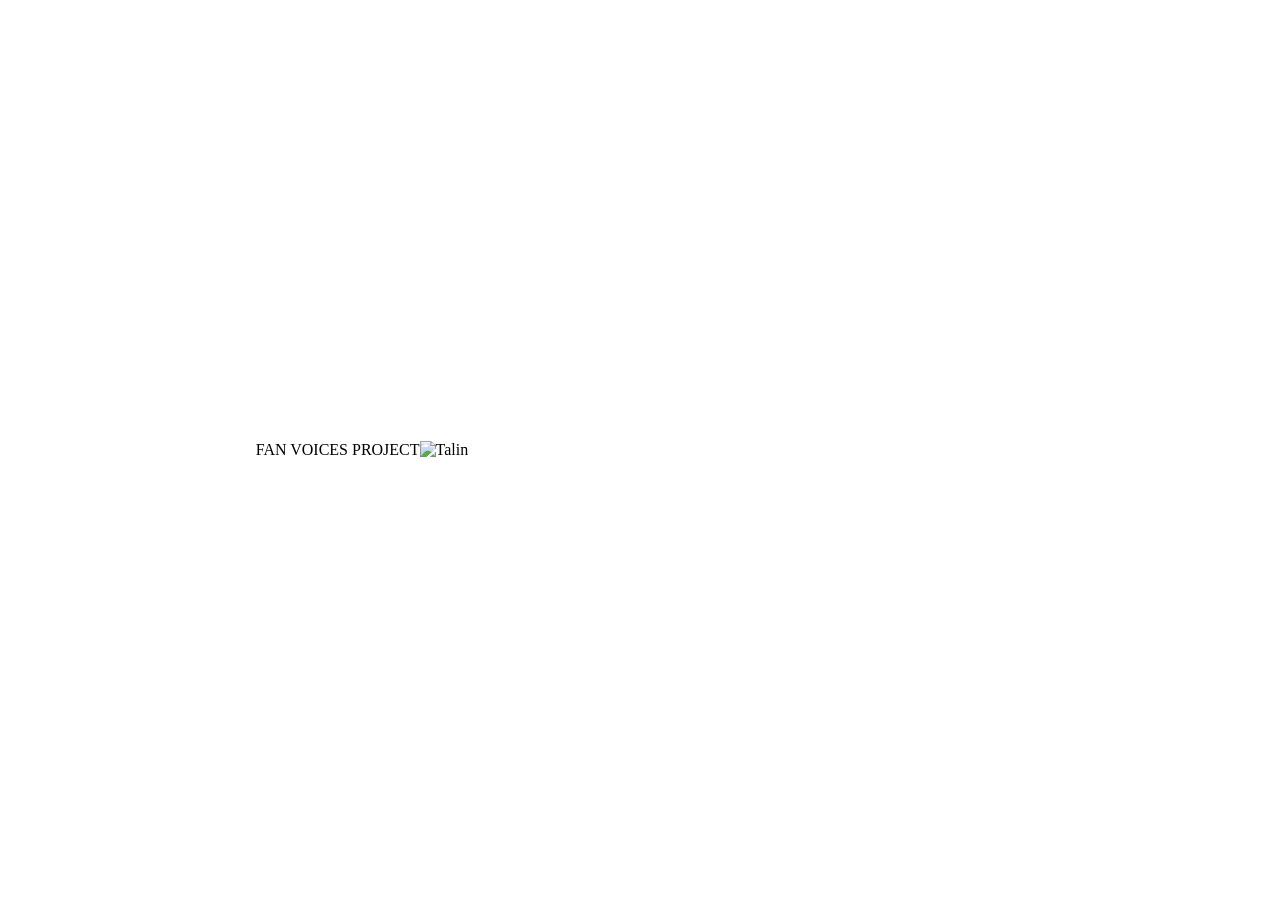
==== index.html @ 864c06b7 "Update index.html with new content and styles" ====
<!DOCTYPE html>
<html lang="en">
<head>
<meta charset="UTF-8">
<meta name="viewport" content="width=device-width, initial-scale=1.0">
<title>Fan Voices For Talin</title>
<link href="https://fonts.googleapis.com/css2?family=Cormorant+Garamond:wght@400;500;600&family=Montserrat:wght@300;400&display=swap" rel="stylesheet">
<link rel="stylesheet" href="style.css">
</head>
<body>
<section class="hero">
<div class="top-text">
<p>FAN VOICES PROJECT</p>
</div>
<div class="image-container">
<img src="images/talin.png" alt="Talin">
</div>
<div class="content">
<h1>TALIN</h1>
<h2>FOR TALIN'S BIRTHDAY</h2>
<p>
A special collection of birthday wishes
from fans around the world.
</p>
<a href="voices.html" class="enter-btn">
ENTER
</a>
</div>
</section>
</body>
</html>
---- style.css ----
@import url(‘https://fonts.googleapis.com/css2?family=Cormorant+Garamond:wght@300;400;500;600&family=Inter:wght@300;400;500&display=swap’);

*{
margin:0;
padding:0;
box-sizing:border-box;
}

body{
overflow:hidden;
}

.hero{
position:relative;
width:100%;
height:100vh;
display:flex;
justify-content:center;
align-items:center;
text-align:center;
}

.background{
position:absolute;
top:0;
left:0;
width:100%;
height:100%;
object-fit:cover;
}

.overlay{
position:absolute;
inset:0;
background:rgba(0,0,0,0.28);
}

.content{
position:relative;
z-index:2;
color:white;
max-width:700px;
padding:30px;
animation:fadeUp 1.5s ease;
}

.content h1{
font-family:‘Cormorant Garamond’,serif;
font-size:95px;
font-weight:500;
letter-spacing:8px;
line-height:1;
}

.content h2{
font-family:‘Inter’,sans-serif;
font-size:14px;
font-weight:300;
letter-spacing:8px;
margin-top:15px;
text-transform:uppercase;
}

.content p{
font-family:‘Inter’,sans-serif;
font-size:17px;
font-weight:300;
line-height:1.9;
margin-top:35px;
margin-bottom:45px;
}

.enter-btn{
display:inline-block;
padding:16px 55px;
border:1px solid rgba(255,255,255,.9);
text-decoration:none;
color:white;
font-family:‘Inter’,sans-serif;
font-size:12px;
letter-spacing:4px;
transition:.4s;
}

.enter-btn:hover{
background:white;
color:black;
}

@keyframes fadeUp{
from{
opacity:0;
transform:translateY(40px);
}

to{
opacity:1;
transform:translateY(0);
}
}
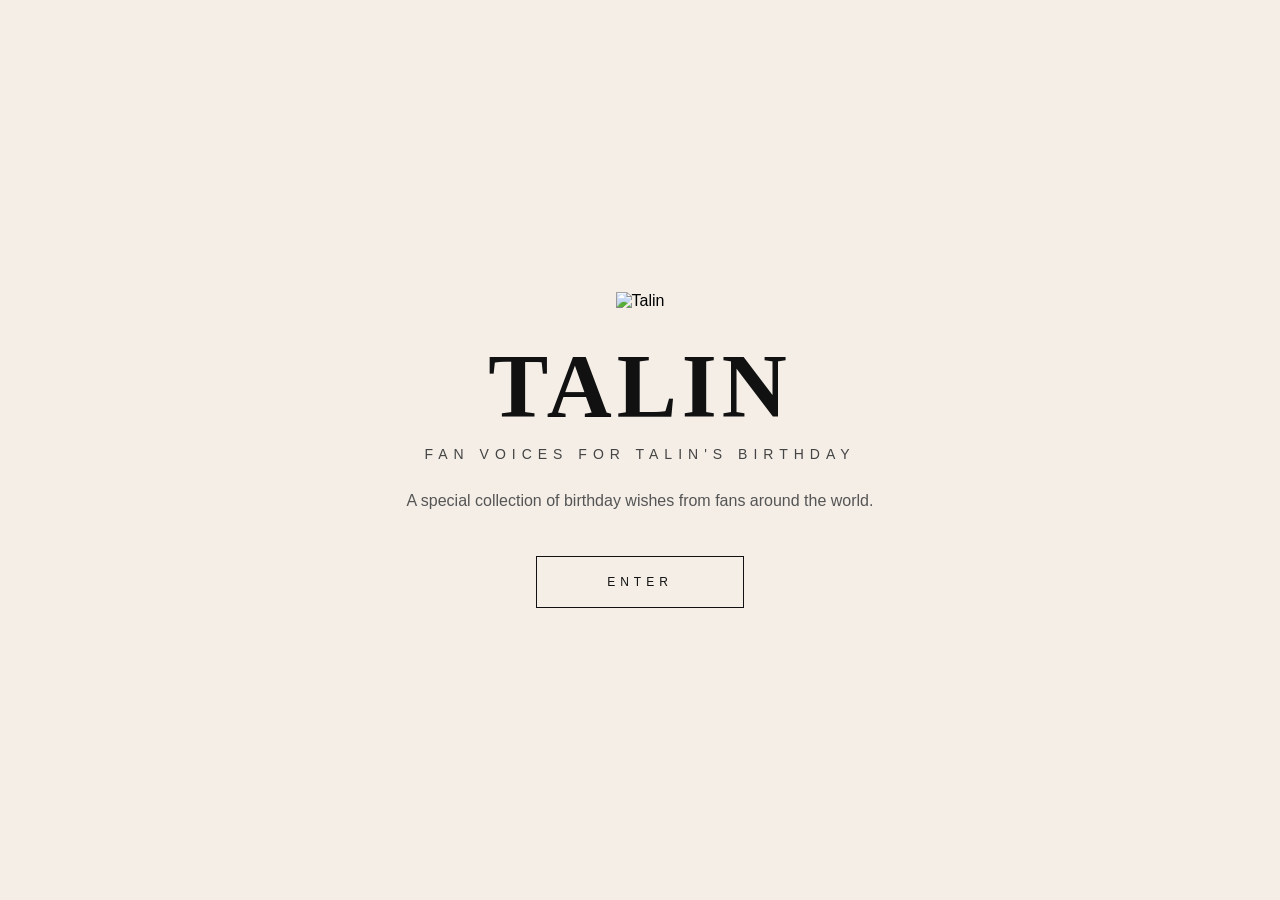
==== commit 37c1b521: "Update font links and section headings in index.html" ====
--- a/index.html
+++ b/index.html
@@ -4,20 +4,17 @@
 <meta charset="UTF-8">
 <meta name="viewport" content="width=device-width, initial-scale=1.0">
 <title>Fan Voices For Talin</title>
-<link href="https://fonts.googleapis.com/css2?family=Cormorant+Garamond:wght@400;500;600&family=Montserrat:wght@300;400&display=swap" rel="stylesheet">
+<link rel="preconnect" href="https://fonts.googleapis.com">
+<link rel="preconnect" href="https://fonts.gstatic.com" crossorigin>
+<link href="https://fonts.googleapis.com/css2?family=Cormorant+Garamond:wght@400;500;600;700&family=Montserrat:wght@300;400&display=swap" rel="stylesheet">
 <link rel="stylesheet" href="style.css">
 </head>
 <body>
 <section class="hero">
-<div class="top-text">
-<p>FAN VOICES PROJECT</p>
-</div>
-<div class="image-container">
-<img src="images/talin.png" alt="Talin">
-</div>
+<img src="images/talin.jpg" alt="Talin">
 <div class="content">
 <h1>TALIN</h1>
-<h2>FOR TALIN'S BIRTHDAY</h2>
+<h2>FAN VOICES FOR TALIN'S BIRTHDAY</h2>
 <p>
 A special collection of birthday wishes
 from fans around the world.
--- a/style.css
+++ b/style.css
@@ -1,4 +1,4 @@
-@import url(‘https://fonts.googleapis.com/css2?family=Cormorant+Garamond:wght@300;400;500;600&family=Inter:wght@300;400;500&display=swap’);
+@import url(‘https://fonts.googleapis.com/css2?family=Cormorant+Garamond:wght@400;500;600&family=Montserrat:wght@300;400&display=swap’);
 
 *{
 margin:0;
@@ -7,92 +7,87 @@
 }
 
 body{
-overflow:hidden;
+background:#F4EEE7;
+font-family:‘Montserrat’,sans-serif;
+overflow-x:hidden;
 }
 
 .hero{
-position:relative;
-width:100%;
-height:100vh;
+min-height:100vh;
 display:flex;
+flex-direction:column;
 justify-content:center;
 align-items:center;
+padding:40px 20px;
 text-align:center;
 }
 
-.background{
-position:absolute;
-top:0;
-left:0;
-width:100%;
-height:100%;
-object-fit:cover;
+.top-text{
+letter-spacing:4px;
+font-size:12px;
+margin-bottom:25px;
+color:#444;
 }
 
-.overlay{
-position:absolute;
-inset:0;
-background:rgba(0,0,0,0.28);
+.image-container img{
+width:420px;
+max-width:90vw;
+height:auto;
+display:block;
+margin:auto;
+filter:drop-shadow(0 20px 40px rgba(0,0,0,.15));
 }
 
 .content{
-position:relative;
-z-index:2;
-color:white;
-max-width:700px;
-padding:30px;
-animation:fadeUp 1.5s ease;
+margin-top:25px;
+animation:fadeUp 1.3s ease;
 }
 
 .content h1{
 font-family:‘Cormorant Garamond’,serif;
-font-size:95px;
-font-weight:500;
-letter-spacing:8px;
-line-height:1;
+font-size:90px;
+font-weight:600;
+letter-spacing:5px;
+color:#111;
 }
 
 .content h2{
-font-family:‘Inter’,sans-serif;
 font-size:14px;
+letter-spacing:6px;
 font-weight:300;
-letter-spacing:8px;
-margin-top:15px;
-text-transform:uppercase;
+margin-top:8px;
+color:#444;
 }
 
 .content p{
-font-family:‘Inter’,sans-serif;
-font-size:17px;
-font-weight:300;
-line-height:1.9;
-margin-top:35px;
-margin-bottom:45px;
+max-width:500px;
+margin:25px auto 40px;
+line-height:1.8;
+color:#555;
 }
 
 .enter-btn{
 display:inline-block;
-padding:16px 55px;
-border:1px solid rgba(255,255,255,.9);
+padding:18px 70px;
+border:1px solid #111;
 text-decoration:none;
-color:white;
-font-family:‘Inter’,sans-serif;
+color:#111;
+letter-spacing:5px;
 font-size:12px;
-letter-spacing:4px;
-transition:.4s;
+transition:0.4s;
+background:transparent;
 }
 
 .enter-btn:hover{
-background:white;
-color:black;
+background:#111;
+color:white;
 }
 
 @keyframes fadeUp{
 from{
 opacity:0;
-transform:translateY(40px);
+transform:translateY(30px);
 }
-
 to{
 opacity:1;
 transform:translateY(0);
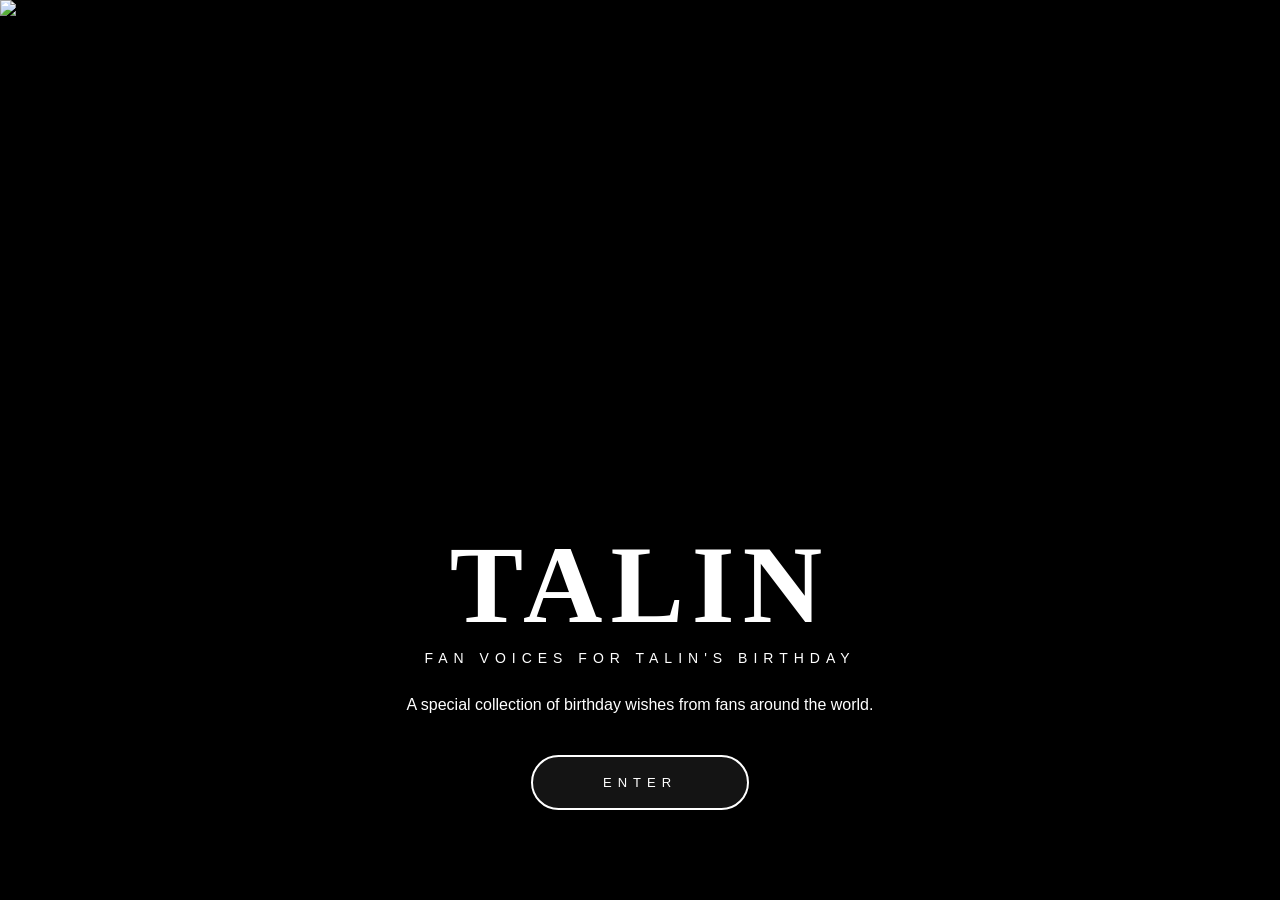
==== commit bb6350af: "Update index.html" ====
--- a/index.html
+++ b/index.html
@@ -11,7 +11,7 @@
 </head>
 <body>
 <section class="hero">
-<img src="images/talin.jpg" alt="Talin">
+<img src="images/IMG_0512.jpeg" alt="Talin">
 <div class="content">
 <h1>TALIN</h1>
 <h2>FAN VOICES FOR TALIN'S BIRTHDAY</h2>
--- a/style.css
+++ b/style.css
@@ -1,4 +1,4 @@
-@import url(‘https://fonts.googleapis.com/css2?family=Cormorant+Garamond:wght@400;500;600&family=Montserrat:wght@300;400&display=swap’);
+@import url(‘https://fonts.googleapis.com/css2?family=Cormorant+Garamond:wght@400;500;600;700&family=Montserrat:wght@300;400&display=swap’);
 
 *{
 margin:0;
@@ -7,89 +7,126 @@
 }
 
 body{
-background:#F4EEE7;
-font-family:‘Montserrat’,sans-serif;
-overflow-x:hidden;
+overflow:hidden;
+background:#000;
 }
 
 .hero{
-min-height:100vh;
-display:flex;
-flex-direction:column;
-justify-content:center;
-align-items:center;
-padding:40px 20px;
-text-align:center;
+position:relative;
+width:100%;
+height:100vh;
+overflow:hidden;
 }
 
-.top-text{
-letter-spacing:4px;
-font-size:12px;
-margin-bottom:25px;
-color:#444;
+.hero img{
+width:100%;
+height:100%;
+object-fit:cover;
+display:block;
 }
 
-.image-container img{
-width:420px;
-max-width:90vw;
-height:auto;
-display:block;
-margin:auto;
-filter:drop-shadow(0 20px 40px rgba(0,0,0,.15));
+.hero::after{
+content:””;
+position:absolute;
+left:0;
+right:0;
+bottom:0;
+height:70%;
+background:linear-gradient(
+to top,
+rgba(0,0,0,0.85),
+rgba(0,0,0,0.45),
+transparent
+);
 }
 
 .content{
-margin-top:25px;
+position:absolute;
+left:50%;
+bottom:90px;
+transform:translateX(-50%);
+z-index:2;
+text-align:center;
+color:white;
+width:90%;
 animation:fadeUp 1.3s ease;
 }
 
 .content h1{
 font-family:‘Cormorant Garamond’,serif;
-font-size:90px;
+font-size:110px;
 font-weight:600;
-letter-spacing:5px;
-color:#111;
+letter-spacing:8px;
+line-height:1;
+text-shadow:0 5px 25px rgba(0,0,0,.35);
 }
 
 .content h2{
+font-family:‘Montserrat’,sans-serif;
 font-size:14px;
+font-weight:300;
 letter-spacing:6px;
-font-weight:300;
-margin-top:8px;
-color:#444;
+margin-top:10px;
 }
 
 .content p{
-max-width:500px;
-margin:25px auto 40px;
+font-family:‘Montserrat’,sans-serif;
+font-size:16px;
 line-height:1.8;
-color:#555;
+margin-top:25px;
+margin-bottom:35px;
 }
 
 .enter-btn{
 display:inline-block;
 padding:18px 70px;
-border:1px solid #111;
+border:2px solid white;
+border-radius:50px;
 text-decoration:none;
-color:#111;
-letter-spacing:5px;
-font-size:12px;
-transition:0.4s;
-background:transparent;
+color:white;
+font-family:‘Montserrat’,sans-serif;
+font-size:13px;
+letter-spacing:6px;
+background:rgba(255,255,255,0.08);
+backdrop-filter:blur(10px);
+transition:all .4s ease;
 }
 
 .enter-btn:hover{
-background:#111;
-color:white;
+background:white;
+color:black;
+transform:translateY(-4px) scale(1.05);
+box-shadow:0 0 40px rgba(255,255,255,.5);
 }
 
 @keyframes fadeUp{
 from{
 opacity:0;
-transform:translateY(30px);
+transform:translate(-50%,40px);
 }
+
 to{
 opacity:1;
-transform:translateY(0);
+transform:translate(-50%,0);
 }
 }
+
+@media(max-width:768px){
+
+.content h1{
+font-size:70px;
+}
+
+.content h2{
+font-size:11px;
+letter-spacing:4px;
+}
+
+.content p{
+font-size:14px;
+}
+
+.enter-btn{
+padding:16px 55px;
+}
+}
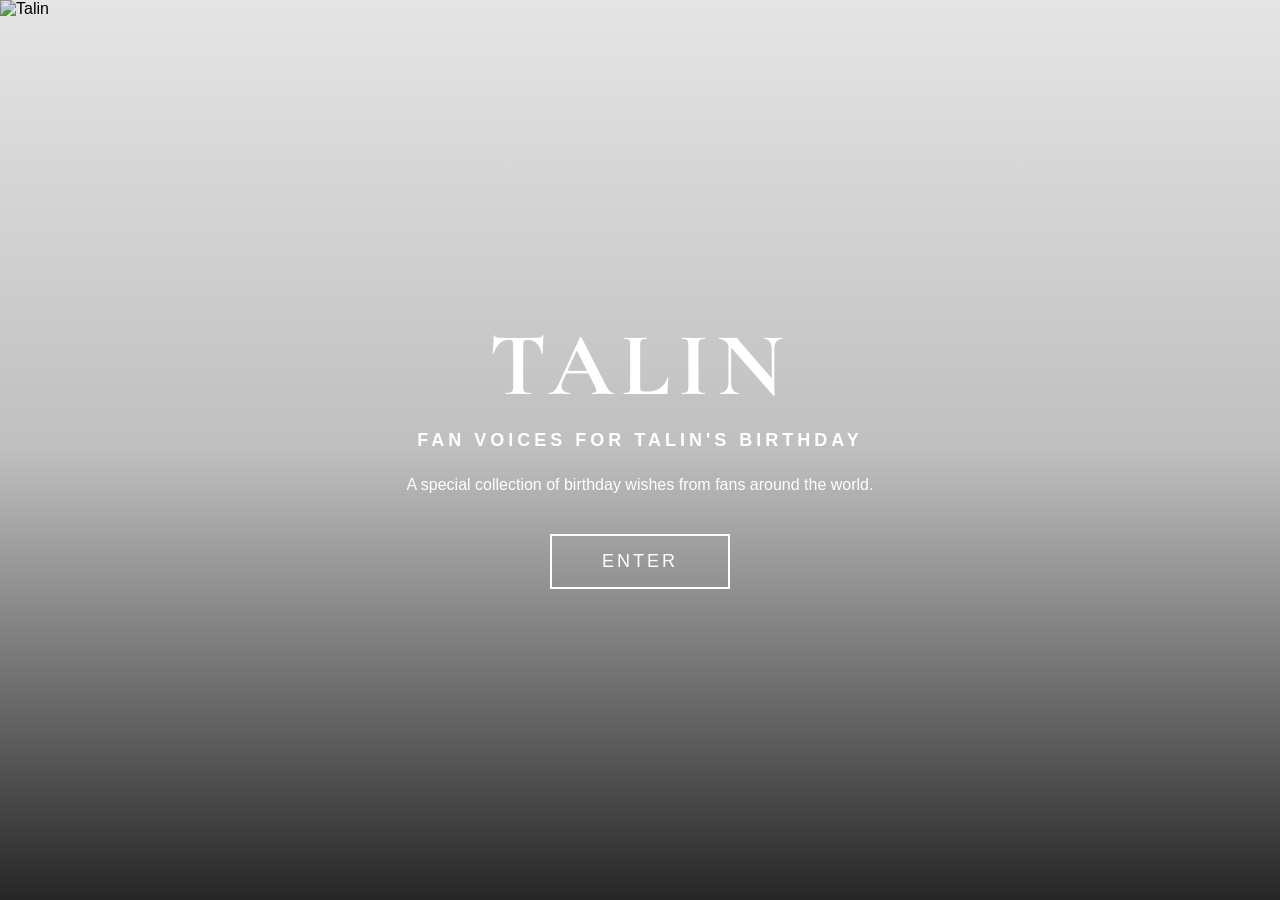
==== commit e98314e8: "Add styling and structure to index.html" ====
--- a/index.html
+++ b/index.html
@@ -3,26 +3,128 @@
 <head>
 <meta charset="UTF-8">
 <meta name="viewport" content="width=device-width, initial-scale=1.0">
+
 <title>Fan Voices For Talin</title>
+
 <link rel="preconnect" href="https://fonts.googleapis.com">
 <link rel="preconnect" href="https://fonts.gstatic.com" crossorigin>
 <link href="https://fonts.googleapis.com/css2?family=Cormorant+Garamond:wght@400;500;600;700&family=Montserrat:wght@300;400&display=swap" rel="stylesheet">
-<link rel="stylesheet" href="style.css">
+
+<style>
+*{
+    margin:0;
+    padding:0;
+    box-sizing:border-box;
+}
+
+body{
+    font-family:'Montserrat',sans-serif;
+    overflow:hidden;
+}
+
+.hero{
+    position:relative;
+    width:100%;
+    height:100vh;
+}
+
+.hero img{
+    position:absolute;
+    top:0;
+    left:0;
+    width:100%;
+    height:100%;
+    object-fit:cover;
+}
+
+.hero::after{
+    content:"";
+    position:absolute;
+    top:0;
+    left:0;
+    width:100%;
+    height:100%;
+    background:linear-gradient(
+        to top,
+        rgba(0,0,0,0.85),
+        rgba(0,0,0,0.25),
+        rgba(0,0,0,0.1)
+    );
+}
+
+.content{
+    position:relative;
+    z-index:2;
+    height:100%;
+    display:flex;
+    flex-direction:column;
+    justify-content:center;
+    align-items:center;
+    text-align:center;
+    color:white;
+    padding:20px;
+}
+
+.content h1{
+    font-family:'Cormorant Garamond',serif;
+    font-size:90px;
+    letter-spacing:8px;
+    margin-bottom:10px;
+}
+
+.content h2{
+    font-size:18px;
+    letter-spacing:4px;
+    margin-bottom:20px;
+}
+
+.content p{
+    max-width:600px;
+    line-height:1.8;
+    margin-bottom:35px;
+}
+
+.enter-btn{
+    text-decoration:none;
+    color:white;
+    border:2px solid white;
+    padding:15px 50px;
+    font-size:18px;
+    letter-spacing:3px;
+    transition:0.4s;
+    backdrop-filter:blur(5px);
+}
+
+.enter-btn:hover{
+    background:white;
+    color:black;
+    transform:scale(1.08);
+}
+</style>
 </head>
+
 <body>
+
 <section class="hero">
+
 <img src="images/IMG_0512.jpeg" alt="Talin">
+
 <div class="content">
 <h1>TALIN</h1>
+
 <h2>FAN VOICES FOR TALIN'S BIRTHDAY</h2>
+
 <p>
 A special collection of birthday wishes
 from fans around the world.
 </p>
+
 <a href="voices.html" class="enter-btn">
 ENTER
 </a>
+
 </div>
 </section>
+
 </body>
 </html>
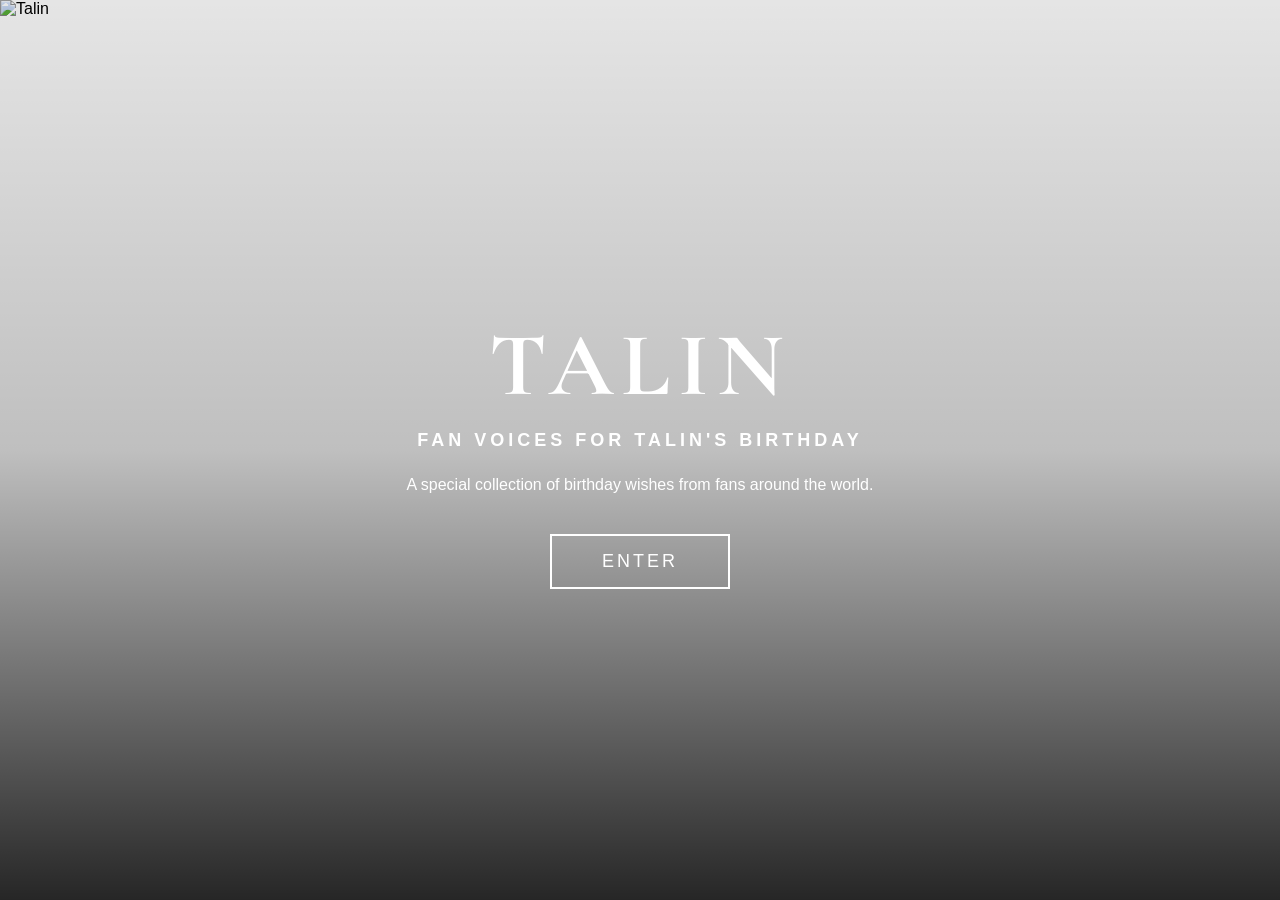
==== commit f34d00e6: "Refactor HTML structure and improve content" ====
--- a/index.html
+++ b/index.html
@@ -3,7 +3,6 @@
 <head>
 <meta charset="UTF-8">
 <meta name="viewport" content="width=device-width, initial-scale=1.0">
-
 <title>Fan Voices For Talin</title>
 
 <link rel="preconnect" href="https://fonts.googleapis.com">
@@ -19,13 +18,13 @@
 
 body{
     font-family:'Montserrat',sans-serif;
-    overflow:hidden;
 }
 
 .hero{
     position:relative;
     width:100%;
     height:100vh;
+    overflow:hidden;
 }
 
 .hero img{
@@ -40,10 +39,7 @@
 .hero::after{
     content:"";
     position:absolute;
-    top:0;
-    left:0;
-    width:100%;
-    height:100%;
+    inset:0;
     background:linear-gradient(
         to top,
         rgba(0,0,0,0.85),
@@ -92,7 +88,6 @@
     font-size:18px;
     letter-spacing:3px;
     transition:0.4s;
-    backdrop-filter:blur(5px);
 }
 
 .enter-btn:hover{
@@ -107,23 +102,20 @@
 
 <section class="hero">
 
-<img src="images/IMG_0512.jpeg" alt="Talin">
+    <img src="images/IMG_0512.jpeg" alt="Talin">
 
-<div class="content">
-<h1>TALIN</h1>
+    <div class="content">
+        <h1>TALIN</h1>
+        <h2>FAN VOICES FOR TALIN'S BIRTHDAY</h2>
 
-<h2>FAN VOICES FOR TALIN'S BIRTHDAY</h2>
+        <p>
+            A special collection of birthday wishes
+            from fans around the world.
+        </p>
 
-<p>
-A special collection of birthday wishes
-from fans around the world.
-</p>
+        <a href="voices.html" class="enter-btn">ENTER</a>
+    </div>
 
-<a href="voices.html" class="enter-btn">
-ENTER
-</a>
-
-</div>
 </section>
 
 </body>
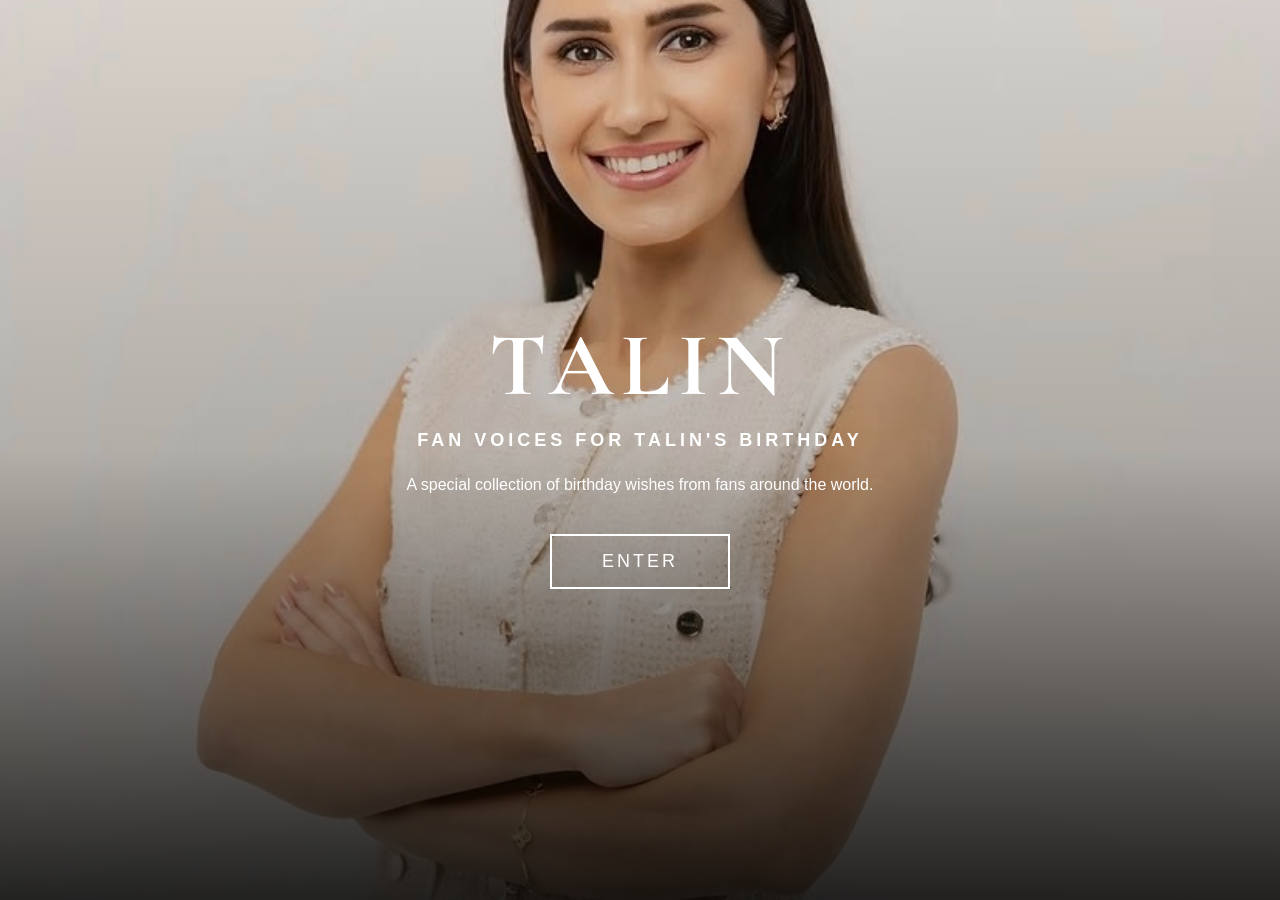
==== commit 12bb417c: "Fix image source path in index.html" ====
--- a/index.html
+++ b/index.html
@@ -102,7 +102,7 @@
 
 <section class="hero">
 
-    <img src="images/IMG_0512.jpeg" alt="Talin">
+    <img src="IMG_0512.jpeg" alt="Talin">
 
     <div class="content">
         <h1>TALIN</h1>
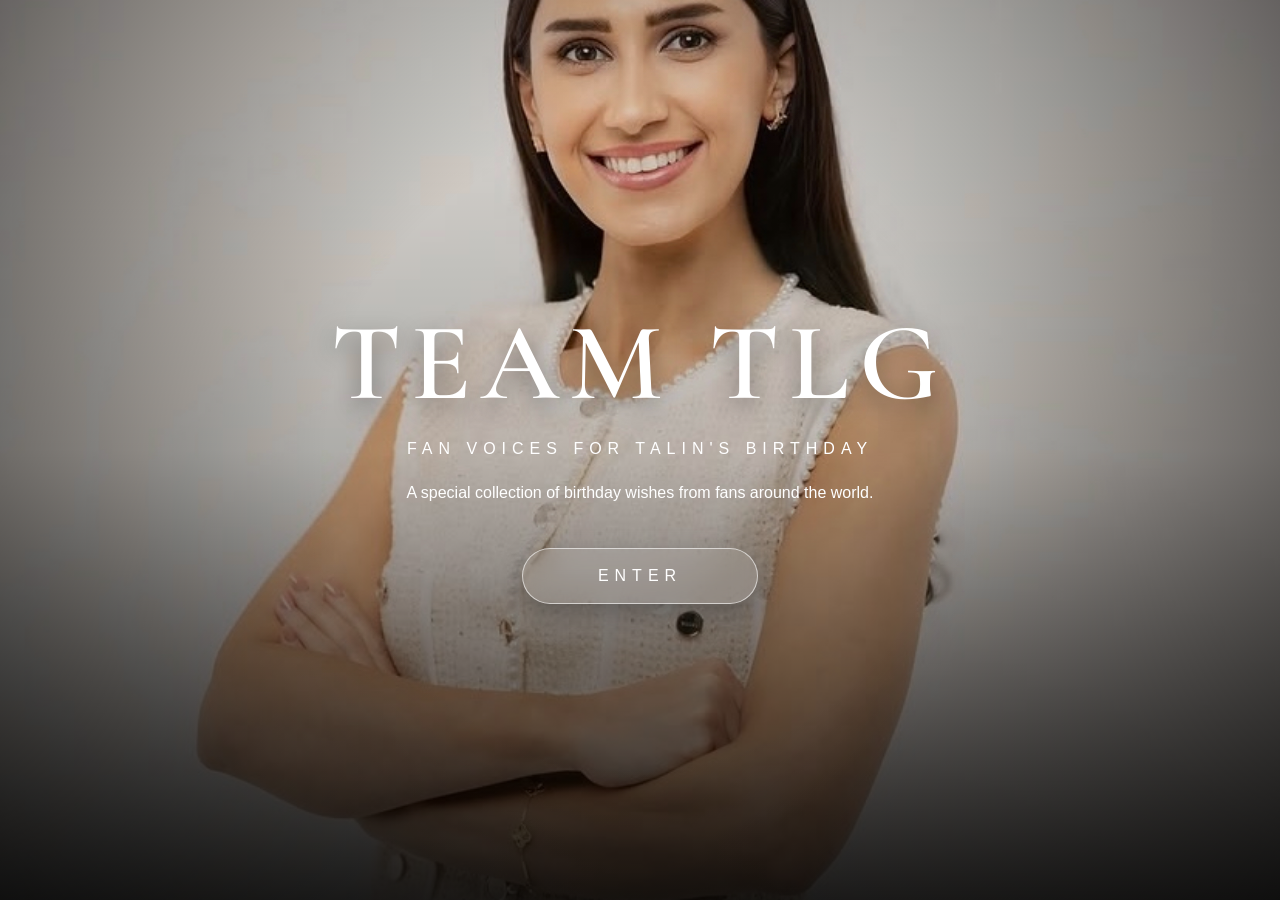
==== commit 75a87266: "Change title from 'Fan Voices For Talin' to 'Team TLG'" ====
--- a/index.html
+++ b/index.html
@@ -3,120 +3,140 @@
 <head>
 <meta charset="UTF-8">
 <meta name="viewport" content="width=device-width, initial-scale=1.0">
-<title>Fan Voices For Talin</title>
-
+<title>Team TLG</title>
 <link rel="preconnect" href="https://fonts.googleapis.com">
 <link rel="preconnect" href="https://fonts.gstatic.com" crossorigin>
 <link href="https://fonts.googleapis.com/css2?family=Cormorant+Garamond:wght@400;500;600;700&family=Montserrat:wght@300;400&display=swap" rel="stylesheet">
-
 <style>
 *{
-    margin:0;
-    padding:0;
-    box-sizing:border-box;
+margin:0;
+padding:0;
+box-sizing:border-box;
 }
-
 body{
-    font-family:'Montserrat',sans-serif;
+font-family:'Montserrat',sans-serif;
+overflow:hidden;
+background:#000;
 }
-
 .hero{
-    position:relative;
-    width:100%;
-    height:100vh;
-    overflow:hidden;
+position:relative;
+width:100%;
+height:100vh;
+overflow:hidden;
 }
-
 .hero img{
-    position:absolute;
-    top:0;
-    left:0;
-    width:100%;
-    height:100%;
-    object-fit:cover;
+position:absolute;
+top:0;
+left:0;
+width:100%;
+height:100%;
+object-fit:cover;
 }
-
 .hero::after{
-    content:"";
-    position:absolute;
-    inset:0;
-    background:linear-gradient(
-        to top,
-        rgba(0,0,0,0.85),
-        rgba(0,0,0,0.25),
-        rgba(0,0,0,0.1)
-    );
+content:"";
+position:absolute;
+inset:0;
+background:
+radial-gradient(
+circle,
+rgba(0,0,0,0) 40%,
+rgba(0,0,0,0.55) 100%
+),
+linear-gradient(
+to top,
+rgba(0,0,0,0.85),
+rgba(0,0,0,0.25),
+rgba(0,0,0,0.05)
+);
 }
-
 .content{
-    position:relative;
-    z-index:2;
-    height:100%;
-    display:flex;
-    flex-direction:column;
-    justify-content:center;
-    align-items:center;
-    text-align:center;
-    color:white;
-    padding:20px;
+position:relative;
+z-index:2;
+height:100%;
+display:flex;
+flex-direction:column;
+justify-content:center;
+align-items:center;
+text-align:center;
+color:white;
+padding:20px;
 }
-
 .content h1{
-    font-family:'Cormorant Garamond',serif;
-    font-size:90px;
-    letter-spacing:8px;
-    margin-bottom:10px;
+font-family:'Cormorant Garamond',serif;
+font-size:110px;
+font-weight:600;
+letter-spacing:10px;
+margin-bottom:10px;
+text-shadow:0 8px 25px rgba(0,0,0,.4);
 }
-
 .content h2{
-    font-size:18px;
-    letter-spacing:4px;
-    margin-bottom:20px;
+font-size:16px;
+font-weight:300;
+letter-spacing:6px;
+margin-bottom:20px;
 }
-
 .content p{
-    max-width:600px;
-    line-height:1.8;
-    margin-bottom:35px;
+max-width:650px;
+line-height:1.9;
+font-size:16px;
+margin-bottom:40px;
 }
-
 .enter-btn{
-    text-decoration:none;
-    color:white;
-    border:2px solid white;
-    padding:15px 50px;
-    font-size:18px;
-    letter-spacing:3px;
-    transition:0.4s;
+display:inline-block;
+text-decoration:none;
+color:white;
+padding:18px 75px;
+font-size:16px;
+letter-spacing:6px;
+border-radius:60px;
+border:1px solid rgba(255,255,255,.6);
+background:rgba(255,255,255,.12);
+backdrop-filter:blur(12px);
+box-shadow:
+0 8px 25px rgba(0,0,0,.35),
+0 0 25px rgba(255,255,255,.15);
+transition:all .4s ease;
 }
-
 .enter-btn:hover{
-    background:white;
-    color:black;
-    transform:scale(1.08);
+transform:translateY(-4px) scale(1.05);
+background:white;
+color:black;
+box-shadow:
+0 15px 40px rgba(255,255,255,.35);
+}
+@media(max-width:768px){
+.content h1{
+font-size:72px;
+letter-spacing:6px;
+}
+.content h2{
+font-size:13px;
+}
+.content p{
+font-size:14px;
+padding:0 10px;
+}
+.enter-btn{
+padding:16px 55px;
+font-size:14px;
+}
 }
 </style>
 </head>
-
 <body>
-
 <section class="hero">
-
-    <img src="IMG_0512.jpeg" alt="Talin">
-
-    <div class="content">
-        <h1>TALIN</h1>
-        <h2>FAN VOICES FOR TALIN'S BIRTHDAY</h2>
-
-        <p>
-            A special collection of birthday wishes
-            from fans around the world.
-        </p>
-
-        <a href="voices.html" class="enter-btn">ENTER</a>
-    </div>
-
+<img src="IMG_0512.jpeg" alt="Team TLG">
+<div class="content">
+<h1>TEAM TLG</h1>
+<h2>FAN VOICES FOR TALIN'S BIRTHDAY</h2>
+<p>
+A special collection of birthday wishes
+from fans around the world.
+</p>
+<a href="voices.html" class="enter-btn">
+ENTER
+</a>
+</div>
 </section>
-
 </body>
 </html>
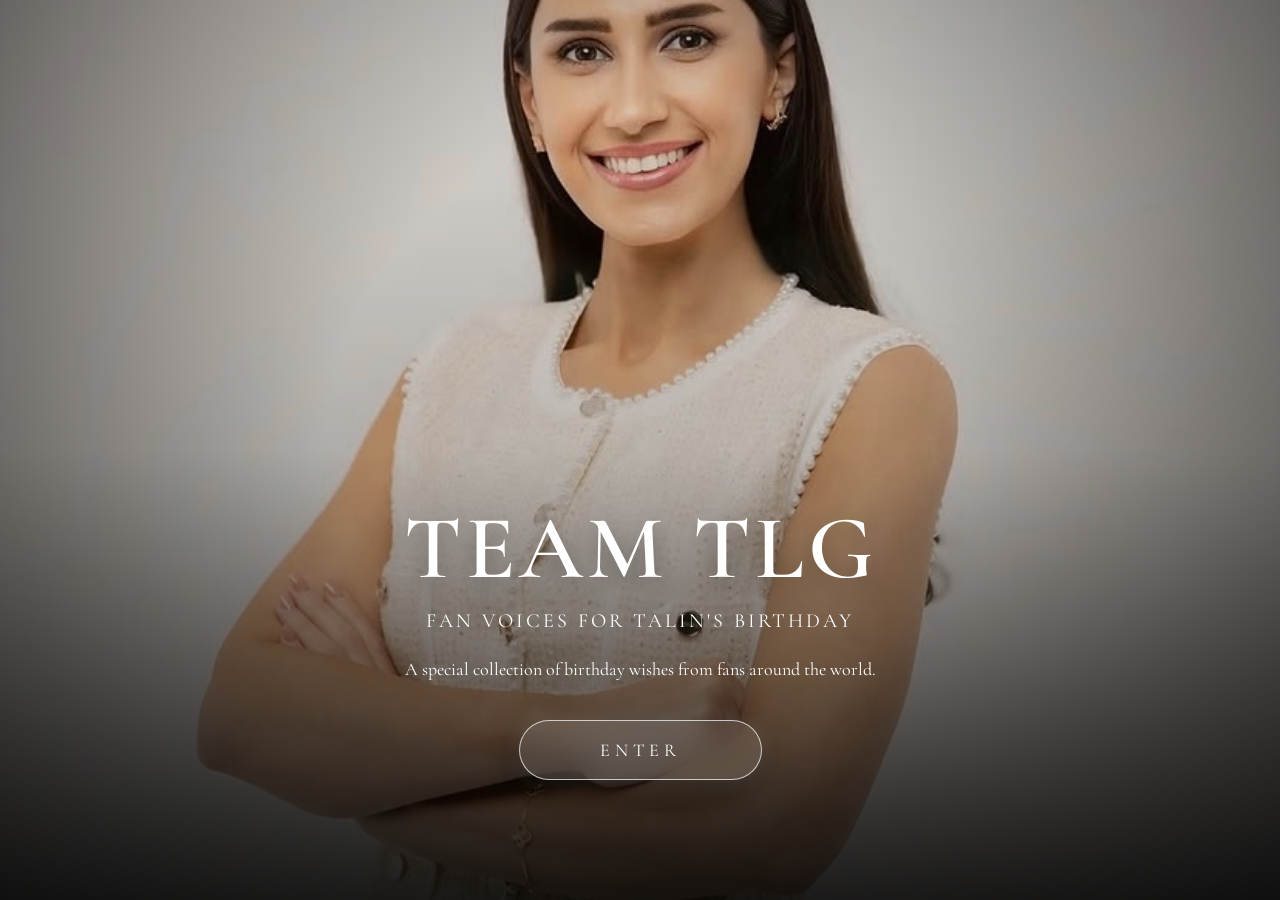
==== commit 577ecdd5: "Update title and content text in index.html" ====
--- a/index.html
+++ b/index.html
@@ -3,27 +3,34 @@
 <head>
 <meta charset="UTF-8">
 <meta name="viewport" content="width=device-width, initial-scale=1.0">
-<title>Team TLG</title>
+<title>TEAM TLG</title>
+
 <link rel="preconnect" href="https://fonts.googleapis.com">
 <link rel="preconnect" href="https://fonts.gstatic.com" crossorigin>
-<link href="https://fonts.googleapis.com/css2?family=Cormorant+Garamond:wght@400;500;600;700&family=Montserrat:wght@300;400&display=swap" rel="stylesheet">
+
+<link href="https://fonts.googleapis.com/css2?family=Cormorant+Garamond:wght@400;500;600;700&display=swap" rel="stylesheet">
+
 <style>
+
 *{
 margin:0;
 padding:0;
 box-sizing:border-box;
 }
+
 body{
-font-family:'Montserrat',sans-serif;
 overflow:hidden;
 background:#000;
+font-family:'Cormorant Garamond',serif;
 }
+
 .hero{
 position:relative;
 width:100%;
 height:100vh;
 overflow:hidden;
 }
+
 .hero img{
 position:absolute;
 top:0;
@@ -32,6 +39,7 @@
 height:100%;
 object-fit:cover;
 }
+
 .hero::after{
 content:"";
 position:absolute;
@@ -40,103 +48,132 @@
 radial-gradient(
 circle,
 rgba(0,0,0,0) 40%,
-rgba(0,0,0,0.55) 100%
+rgba(0,0,0,.55) 100%
 ),
 linear-gradient(
 to top,
-rgba(0,0,0,0.85),
-rgba(0,0,0,0.25),
-rgba(0,0,0,0.05)
+rgba(0,0,0,.85),
+rgba(0,0,0,.25),
+rgba(0,0,0,.05)
 );
 }
+
 .content{
 position:relative;
 z-index:2;
 height:100%;
 display:flex;
 flex-direction:column;
-justify-content:center;
+justify-content:flex-end;
 align-items:center;
 text-align:center;
 color:white;
-padding:20px;
+padding:0 20px 120px;
 }
+
 .content h1{
-font-family:'Cormorant Garamond',serif;
-font-size:110px;
+font-size:90px;
 font-weight:600;
-letter-spacing:10px;
-margin-bottom:10px;
-text-shadow:0 8px 25px rgba(0,0,0,.4);
+letter-spacing:4px;
+line-height:1;
+margin-bottom:15px;
+white-space:nowrap;
+text-shadow:0 8px 25px rgba(0,0,0,.35);
 }
+
 .content h2{
-font-size:16px;
-font-weight:300;
-letter-spacing:6px;
+font-size:20px;
+font-weight:400;
+letter-spacing:3px;
 margin-bottom:20px;
 }
+
 .content p{
+font-size:18px;
+line-height:1.8;
 max-width:650px;
-line-height:1.9;
-font-size:16px;
-margin-bottom:40px;
+margin-bottom:35px;
 }
+
 .enter-btn{
 display:inline-block;
+padding:18px 80px;
+border-radius:60px;
 text-decoration:none;
 color:white;
-padding:18px 75px;
-font-size:16px;
-letter-spacing:6px;
-border-radius:60px;
-border:1px solid rgba(255,255,255,.6);
+font-size:18px;
+letter-spacing:5px;
+
+border:1px solid rgba(255,255,255,.7);
+
 background:rgba(255,255,255,.12);
-backdrop-filter:blur(12px);
+backdrop-filter:blur(15px);
+
 box-shadow:
-0 8px 25px rgba(0,0,0,.35),
-0 0 25px rgba(255,255,255,.15);
+0 10px 30px rgba(0,0,0,.4),
+0 0 20px rgba(255,255,255,.15);
+
 transition:all .4s ease;
 }
+
 .enter-btn:hover{
 transform:translateY(-4px) scale(1.05);
 background:white;
 color:black;
-box-shadow:
-0 15px 40px rgba(255,255,255,.35);
+box-shadow:0 15px 40px rgba(255,255,255,.35);
 }
+
 @media(max-width:768px){
+
+.content{
+padding-bottom:100px;
+}
+
 .content h1{
 font-size:72px;
-letter-spacing:6px;
 }
+
 .content h2{
-font-size:13px;
+font-size:14px;
+letter-spacing:2px;
 }
+
 .content p{
 font-size:14px;
-padding:0 10px;
 }
+
 .enter-btn{
-padding:16px 55px;
-font-size:14px;
+padding:16px 60px;
+font-size:15px;
 }
 }
+
 </style>
 </head>
+
 <body>
+
 <section class="hero">
-<img src="IMG_0512.jpeg" alt="Team TLG">
+
+<img src="IMG_0512.jpeg" alt="TEAM TLG">
+
 <div class="content">
+
 <h1>TEAM TLG</h1>
+
 <h2>FAN VOICES FOR TALIN'S BIRTHDAY</h2>
+
 <p>
-A special collection of birthday wishes
-from fans around the world.
+A special collection of birthday wishes from fans around the world.
 </p>
+
 <a href="voices.html" class="enter-btn">
 ENTER
 </a>
+
 </div>
+
 </section>
+
 </body>
 </html>
